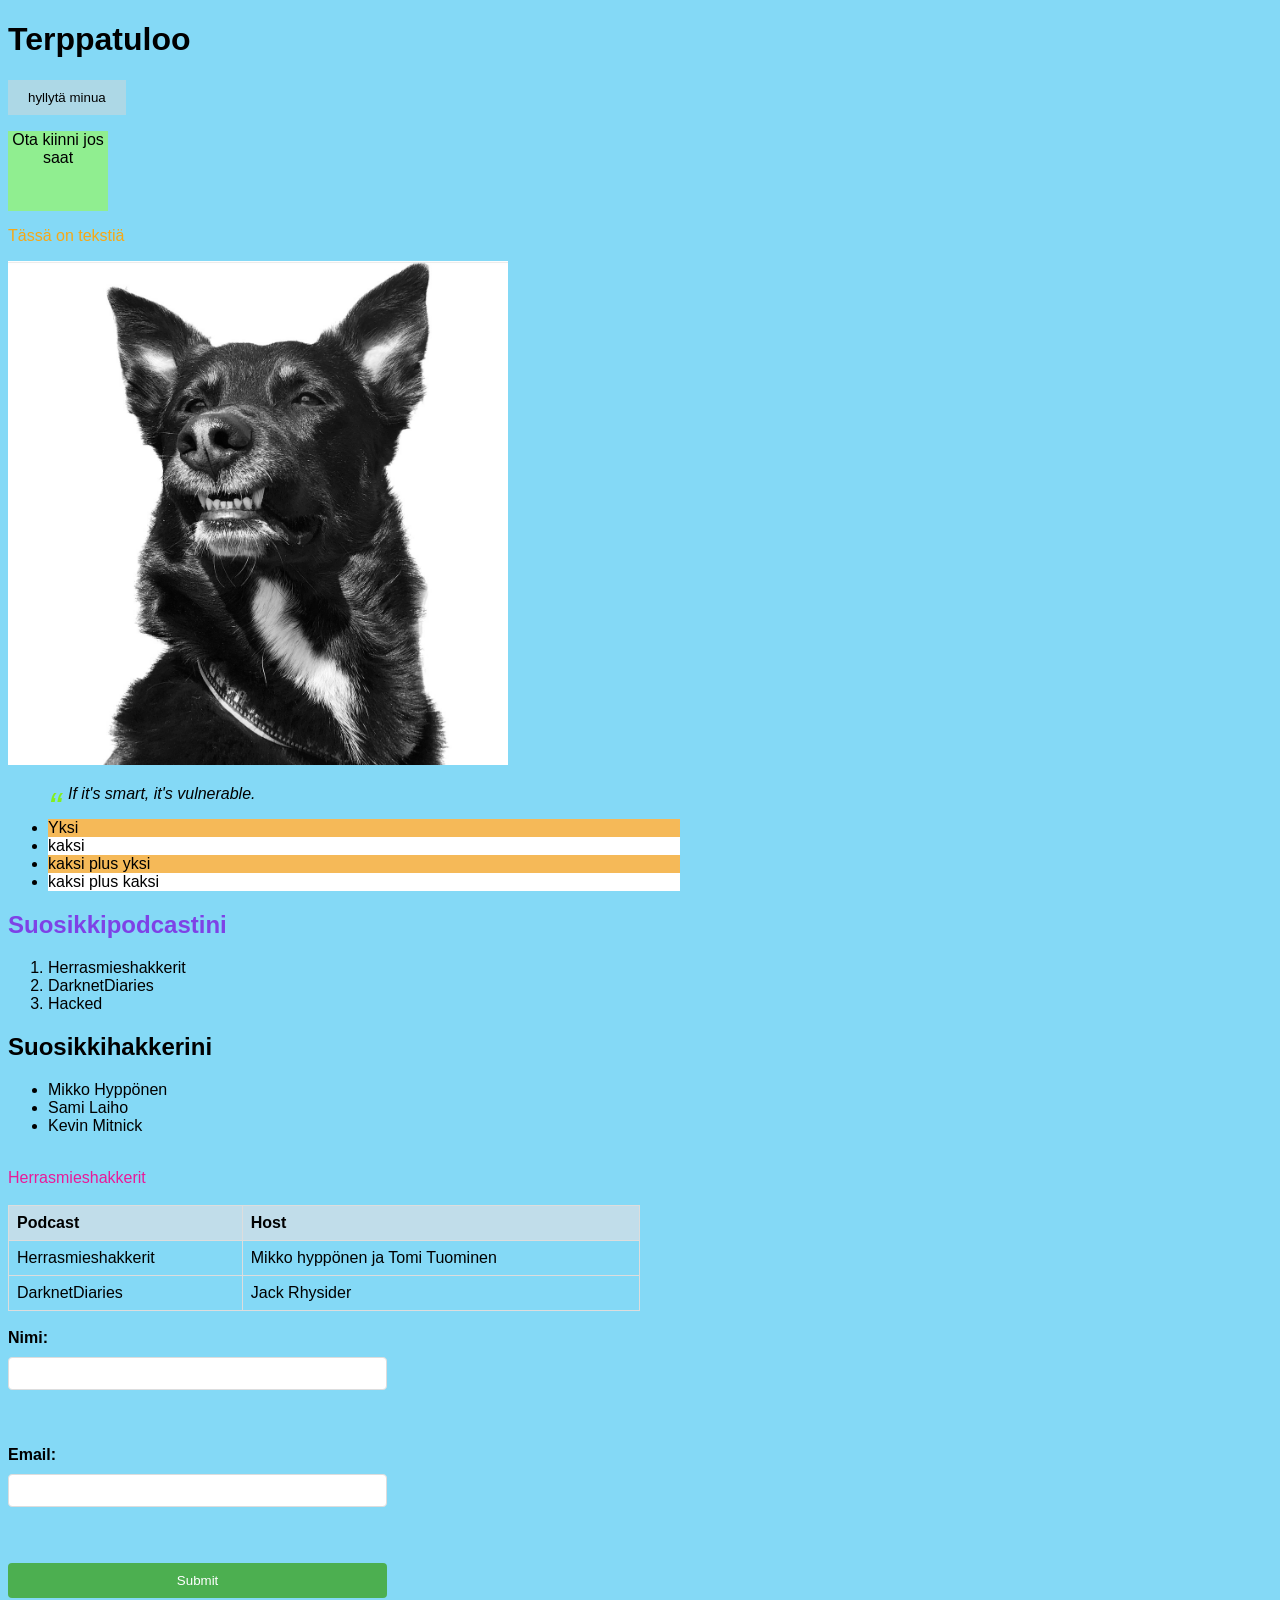
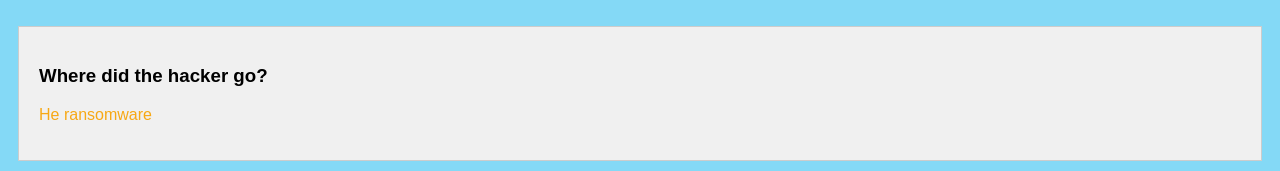
==== WS_03/index.html @ d92e177b "new stuff" ====
<!DOCTYPE html>
    <html lang="en">
    <head>
    
        <meta charset="UTF-8">
        <meta name="viewport" content="width=device-width, initial-scale=1.0">
        <title>Kot sanoi kana</title>
        <link rel="stylesheet" href="./styles.css">
        <link rel="icon" type="image/png" href="favicon.ico"/>
    </head>
    <body>
        
        <h1>Terppatuloo</h1>
        <p>
            <button class="transition-button">hyllytä minua</button>
        </p>
        <div class="animation-box">Ota kiinni jos saat</div>
        <p>Tässä on tekstiä</p>
        <img src="oreo.jpeg" alt="Das hund" width="500" class="filter-image" title="H O N K">
       <br>
       <blockquote class="quote">
       If it's smart, it's vulnerable.
      </blockquote>
       <ul class="pseudo-list">
        <li>Yksi</li>
        <li>kaksi</li>
        <li>kaksi plus yksi</li>
        <li>kaksi plus kaksi</li>
      </ul>
       <h2 style="color: rgb(126, 66, 230);">Suosikkipodcastini</h2>
       <ol>
         <li>Herrasmieshakkerit</li>
         <li>DarknetDiaries</li>
         <li>Hacked</li>
       </ol>
       <h2>Suosikkihakkerini</h2>
       <ul>
         <li>Mikko Hyppönen</li>
         <li>Sami Laiho</li>
         <li>Kevin Mitnick</li>
       </ul>
       <br>
       
       <a href="https://www.herrasmieshakkerit.fi">Herrasmieshakkerit</a>
       <br>
       <br>
       <table>
        <tr>
          <th>Podcast</th>
          <th>Host</th>
        </tr>
        <tr>
          <td>Herrasmieshakkerit</td>
          <td>Mikko hyppönen ja Tomi Tuominen</td>
        </tr>
        <tr> 
          <td>DarknetDiaries</td>
          <td>Jack Rhysider</td>

        </tr>
       </table>
       <br>
       <form>
    <label for="name">Nimi:</label>
    <input type="text" id="name" name="name"><br><br>
    <label for="email">Email:</label>
    <input type="email" id="email" name="email"><br><br>
    <input type="submit" value="Submit">

    </form>
<br>
<div class="content-box">
  <h3>Where did the hacker go?</h3>
  <p>He ransomware</p>
</div>
    </body>
    </html>
---- WS_03/styles.css ----
p {
      color: rgb(247, 168, 21);
    }
    
    body {
      background-color: rgb(132, 217, 246);
      font-family: verdana, sans-serif;
    }
    
    h1 {
      font-size: 2em;
    }
    .content-box {
  padding: 20px;
  margin: 10px;
  background-color: #f0f0f0;
  border: 1px solid #ccc;
}
:any-link {
  color: rgb(233, 26, 153);
  text-decoration: none;
}
table {
      width: 50%;
      border-collapse: collapse;
     
    }
    
    th, td {
      border: 1px solid #ddd;
      padding: 8px;
      text-align: left;
    }
    
    th {
      background-color: #c1ddea;
    }
    
    form {
      display: flex;
      flex-direction: column;
      gap: 10px;
    }
    
    label {
      font-weight: bold;
    }
    
    input[type="text"], input[type="email"] {
      padding: 8px;
      border: 1px solid #ddd;
      border-radius: 4px;
    }
    
    input[type="submit"] {
      background-color: #4CAF50;
      color: white;
      padding: 10px;
      border: none;
      border-radius: 4px;
      cursor: pointer;
    }
    
    input[type="submit"]:hover {
      background-color: #45a049;
    }
    .transition-button {
        background-color: lightblue;
        padding: 10px 20px;
        border: none;
        cursor: pointer;
        transition: background-color 0.3s ease;
      }
      
      .transition-button:hover {
        background-color: lightcoral;
      }
      .animation-box {
        text-align: center;
        width: 100px;
        height: 80px;
        background-color: lightgreen;
        position: relative;
        animation: move 2s infinite alternate;
      }
      
      @keyframes move {
        from {
          left: 0;
        }
        to {
          left: 300px;
        }

      }
      .pseudo-list li:nth-child(odd) {
        background-color: rgb(245, 185, 88);
      }
      
      .pseudo-list li:nth-child(even) {
        background-color: white;
      }
form {
  width: 30%;
}
ol, ul {
  width: 50%;
}
.filter-image {
        filter: grayscale(100%);
        transition: filter 0.3s ease;
      }
      
      .filter-image:hover {
        filter: grayscale(0%);
      }
      .quote {
        position: relative;
        padding-left: 20px;
        font-style: italic;
      }
      
      .quote::before {
        content: '“';
        font-size: 40px;
        position: absolute;
        left: 0;
        top: 0;
        color: rgb(131, 239, 30);
      }
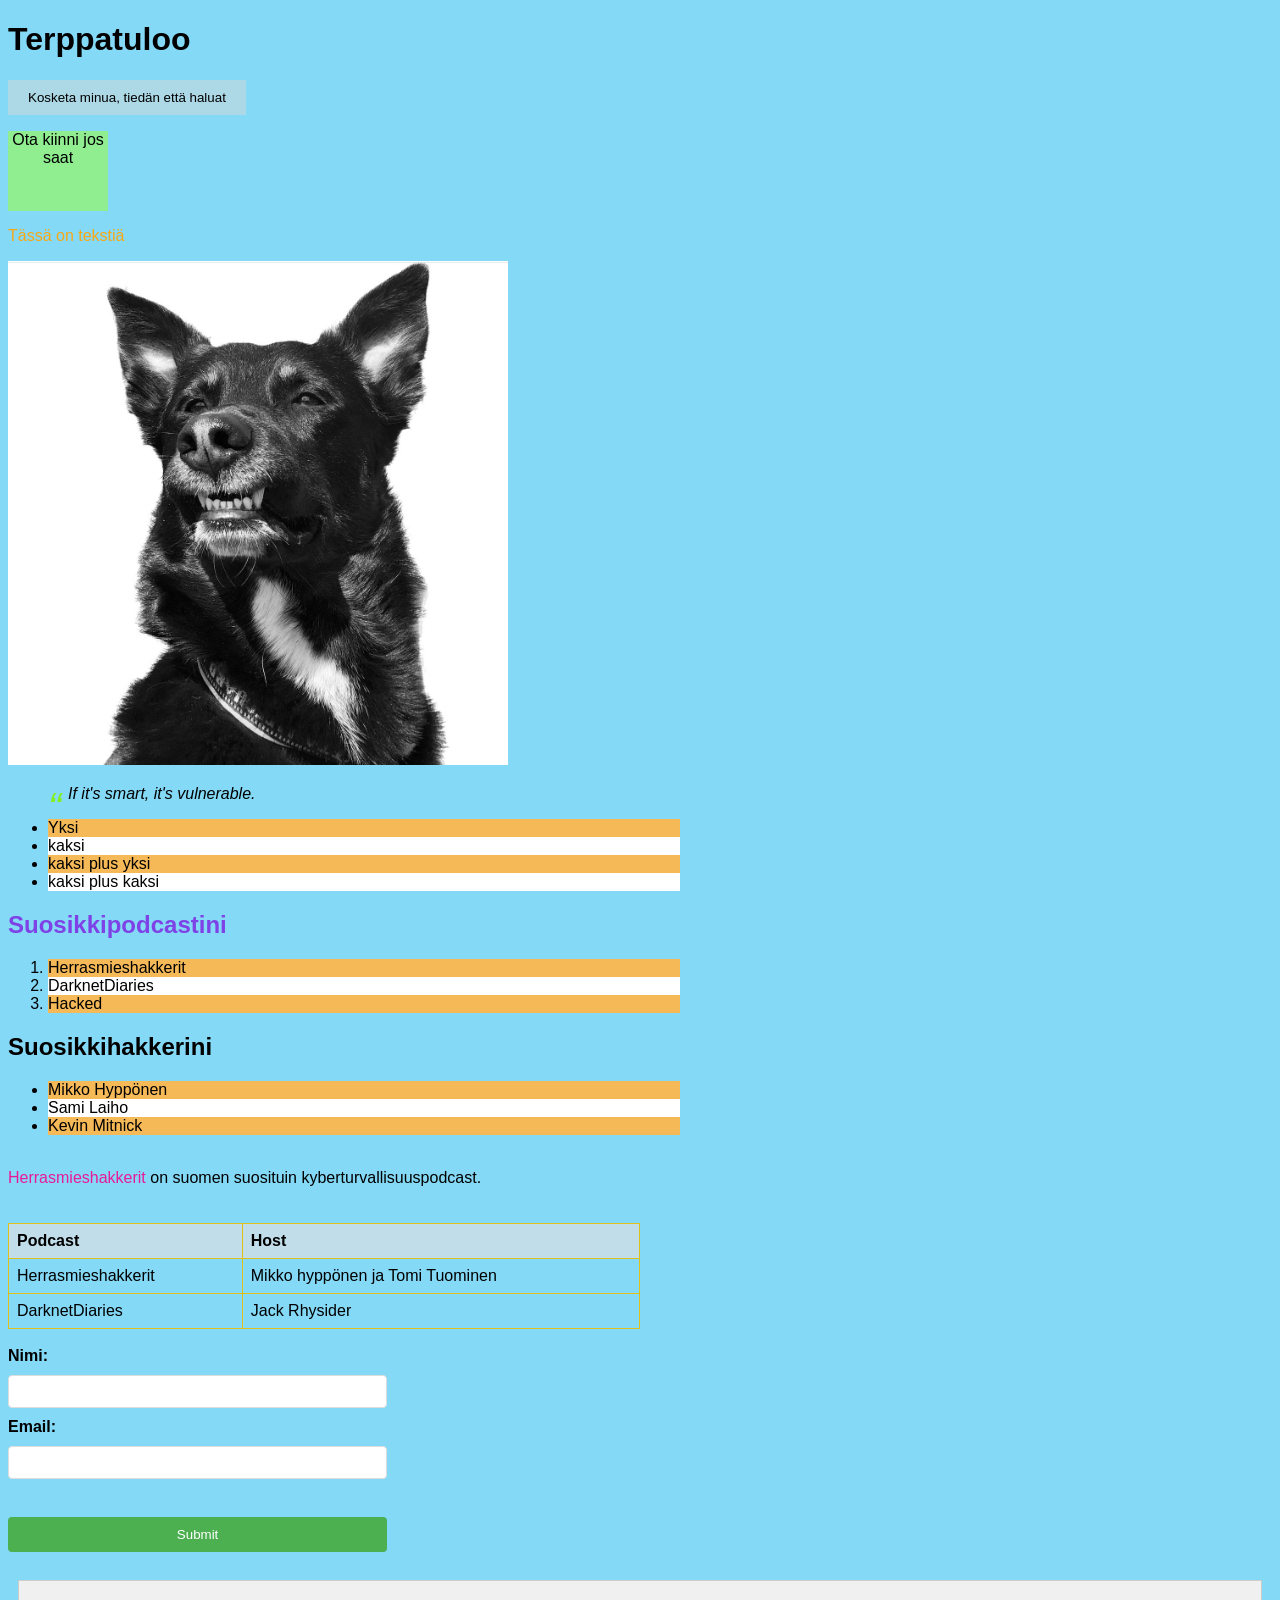
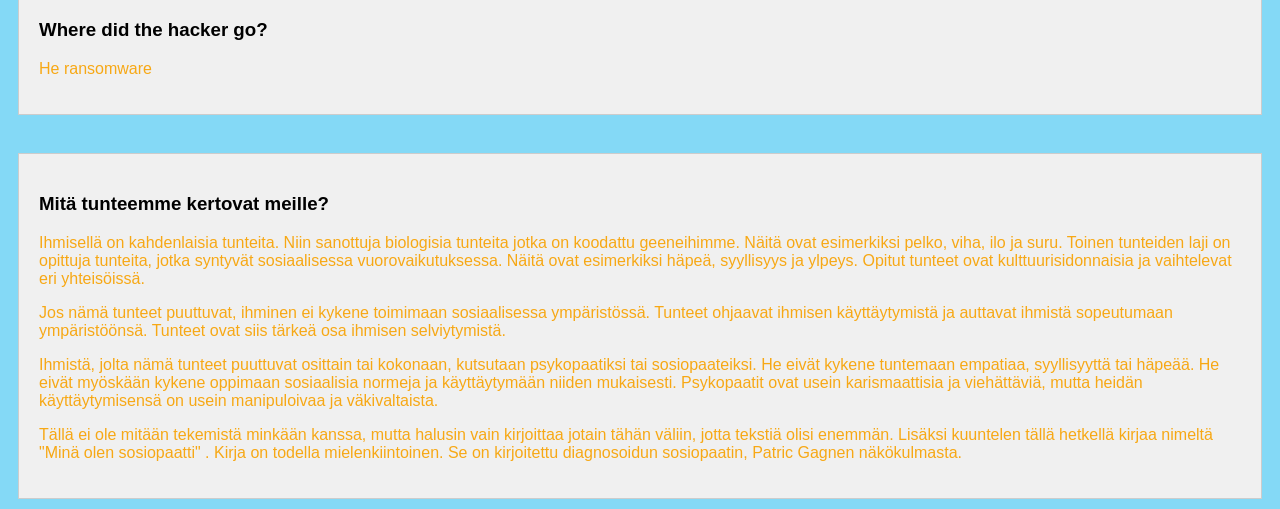
==== commit 35372591: "update 1.1" ====
--- a/WS_03/index.html
+++ b/WS_03/index.html
@@ -12,7 +12,7 @@
         
         <h1>Terppatuloo</h1>
         <p>
-            <button class="transition-button">hyllytä minua</button>
+            <button class="transition-button">Kosketa minua, tiedän että haluat</button>
         </p>
         <div class="animation-box">Ota kiinni jos saat</div>
         <p>Tässä on tekstiä</p>
@@ -28,20 +28,20 @@
         <li>kaksi plus kaksi</li>
       </ul>
        <h2 style="color: rgb(126, 66, 230);">Suosikkipodcastini</h2>
-       <ol>
+       <ol  class="pseudo-list">
          <li>Herrasmieshakkerit</li>
          <li>DarknetDiaries</li>
          <li>Hacked</li>
        </ol>
        <h2>Suosikkihakkerini</h2>
-       <ul>
+       <ul class="pseudo-list">
          <li>Mikko Hyppönen</li>
          <li>Sami Laiho</li>
          <li>Kevin Mitnick</li>
        </ul>
        <br>
        
-       <a href="https://www.herrasmieshakkerit.fi">Herrasmieshakkerit</a>
+       <a href="https://www.herrasmieshakkerit.fi">Herrasmieshakkerit</a> on suomen suosituin kyberturvallisuuspodcast. <br>
        <br>
        <br>
        <table>
@@ -62,9 +62,9 @@
        <br>
        <form>
     <label for="name">Nimi:</label>
-    <input type="text" id="name" name="name"><br><br>
+    <input type="text" id="name" name="name">
     <label for="email">Email:</label>
-    <input type="email" id="email" name="email"><br><br>
+    <input type="email" id="email" name="email"><br>
     <input type="submit" value="Submit">
 
     </form>
@@ -73,5 +73,23 @@
   <h3>Where did the hacker go?</h3>
   <p>He ransomware</p>
 </div>
+<br>
+<div class="content-box">
+  <h3>Mitä tunteemme kertovat meille?</h3>
+  <p>Ihmisellä on kahdenlaisia tunteita. Niin sanottuja biologisia tunteita jotka on koodattu geeneihimme.
+    Näitä ovat esimerkiksi pelko, viha, ilo ja suru. Toinen tunteiden laji on opittuja tunteita, jotka syntyvät sosiaalisessa vuorovaikutuksessa. Näitä ovat esimerkiksi häpeä, syyllisyys ja ylpeys. Opitut tunteet ovat kulttuurisidonnaisia ja vaihtelevat eri yhteisöissä.</p>
+    <p>
+    Jos nämä tunteet puuttuvat, ihminen ei kykene toimimaan sosiaalisessa ympäristössä. Tunteet ohjaavat ihmisen käyttäytymistä ja auttavat ihmistä sopeutumaan ympäristöönsä. Tunteet ovat siis tärkeä osa ihmisen selviytymistä.
+    </p>
+    <p>
+    Ihmistä, jolta nämä tunteet puuttuvat osittain tai kokonaan, kutsutaan psykopaatiksi tai sosiopaateiksi. He eivät kykene tuntemaan empatiaa, syyllisyyttä tai häpeää. He eivät myöskään kykene oppimaan sosiaalisia normeja ja käyttäytymään niiden mukaisesti. Psykopaatit ovat usein karismaattisia ja viehättäviä, mutta heidän käyttäytymisensä on usein manipuloivaa ja väkivaltaista.
+
+  </p>
+  <p>
+    Tällä ei ole mitään tekemistä minkään kanssa, mutta halusin vain kirjoittaa jotain tähän väliin, jotta tekstiä olisi enemmän. Lisäksi kuuntelen tällä hetkellä kirjaa nimeltä "Minä olen sosiopaatti" . Kirja on todella mielenkiintoinen. Se on kirjoitettu diagnosoidun sosiopaatin, Patric Gagnen näkökulmasta.
+
+  </p>
+</div>
+
     </body>
     </html>
--- a/WS_03/styles.css
+++ b/WS_03/styles.css
@@ -27,7 +27,7 @@
     }
     
     th, td {
-      border: 1px solid #ddd;
+      border: 1px solid #e1c01a;
       padding: 8px;
       text-align: left;
     }
